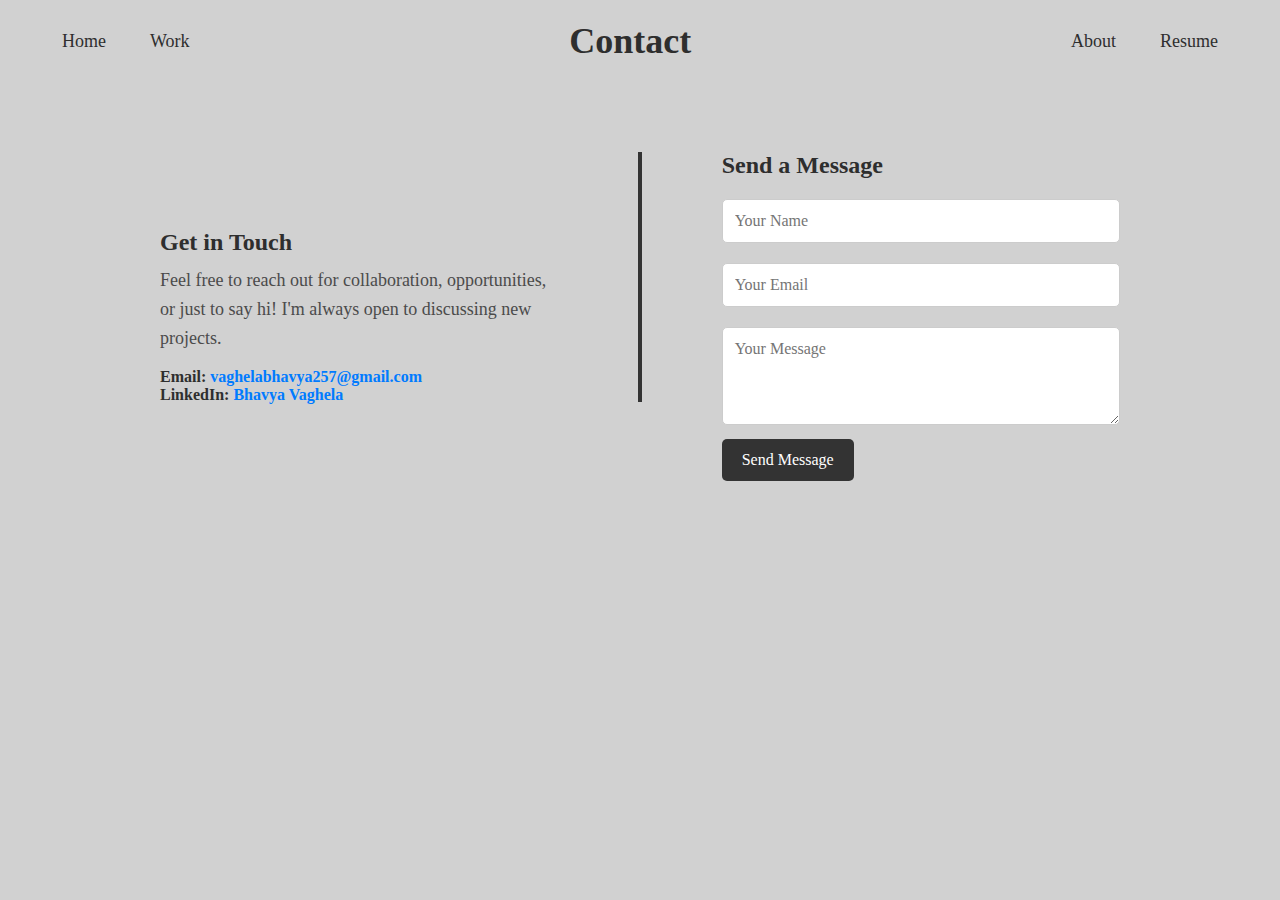
==== contact.html @ 569825f2 "Initial commit" ====
<!DOCTYPE html>
<html lang="en">
<head>
    <meta charset="UTF-8">
    <meta name="viewport" content="width=device-width, initial-scale=1.0">
    <title>Contact</title>
    <link rel="stylesheet" href="assets/css/styles.css">
</head>
<body class="fade-page">

    <header>
        <nav>
            <div class="nav-left">
                <a href="index.html">Home</a>
                <a href="projects.html">Work</a>
            </div>
            <h1>Contact</h1>
            <div class="nav-right">
                <a href="about.html">About</a>
                <a href="resume.html">Resume</a>
            </div>
        </nav>
    </header>

    <div class="contact-container">
        <div class="content">
            <!-- Contact Details Section -->
            <div class="contact-details">
                <h2>Get in Touch</h2>
                <p class="description">
                    Feel free to reach out for collaboration, opportunities,  
                    or just to say hi! I'm always open to discussing new projects.
                </p>
                <p><strong>Email:</strong> <a href="mailto:vaghelabhavya257@gmail.com">vaghelabhavya257@gmail.com</a></p>
                <p><strong>LinkedIn:</strong> <a href="https://www.linkedin.com/in/bhavya-vaghela-407445260/" target="_blank">Bhavya Vaghela</a></p>
            </div>

            <!-- Middle Divider -->
            <div class="divider"></div>

            <!-- Contact Form Section -->
            <div class="contact-form">
                <h2>Send a Message</h2>
                <form action="#" method="POST">
                    <input type="text" name="name" placeholder="Your Name" required>
                    <input type="email" name="email" placeholder="Your Email" required>
                    <textarea name="message" placeholder="Your Message" rows="4" required></textarea>
                    <button type="submit" class="submit-btn">Send Message</button>
                </form>
            </div>
        </div>
    </div>

</body>
</html>
---- assets/css/styles.css ----
/* Global Styles */
* {
    margin: 0;
    padding: 0;
    box-sizing: border-box;
    font-family: 'Georgia', serif;
    scroll-behavior: smooth;
}

body {
    background-color: #d1d1d1; /* Softer gray background */
    color: #2e2e2e; /* Dark gray text for contrast */
    transition: background 0.3s ease-in-out;
}

/* Header Navigation */
header {
    display: flex;
    justify-content: space-between;
    align-items: center;
    padding: 20px 50px;
    background: transparent;
    font-size: 18px;
}

nav {
    display: flex;
    justify-content: space-between;
    align-items: center;
    width: 100%;
}

.nav-left, .nav-right {
    display: flex;
    gap: 20px;
}

nav a {
    text-decoration: none;
    color: #2e2e2e;
    font-weight: 500;
    padding: 8px 12px;
    transition: 0.3s ease-in-out;
    border-radius: 5px;
}

nav a:hover {
    background: #333;
    color: white;
}

/* Container for main content */
.container {
    display: flex;
    align-items: center;
    justify-content: center;
    height: 80vh;
    padding: 40px;
}

.content {
    display: flex;
    align-items: center;
    max-width: 1000px;
    width: 100%;
    justify-content: space-between;
}

/* Text Section */
.text-section {
    width: 50%;
    text-align: left;
}

.text-section h2 {
    font-size: 36px;
    font-weight: bold;
}

.text-section .description {
    font-size: 20px;
    font-style: italic;
    color: #4b4b4b; /* Soft dark gray for smooth contrast */
    max-width: 400px;
    line-height: 1.6;
}

.highlight {
    color: #007bff;
}

/* Divider */
.divider {
    height: 100px;
    width: 4px;
    background-color: #333;
    margin: 0 30px;
}

/* Image Section */
.image-section {
    width: 50%;
    display: flex;
    justify-content: center;
}

.image-section img {
    width: 280px;
    height: 280px;
    border-radius: 50px;
    object-fit: cover;
    transition: 0.3s ease-in-out;
}

.image-section img:hover {
    transform: scale(1.05);
}

/* Projects Page */
.projects-container {
    display: flex;
    justify-content: space-between;
    align-items: flex-start;
    max-width: 1200px;
    margin: 50px auto;
    padding: 20px;
}

/* Left: Project List */
.projects-list {
    display: grid;
    grid-template-columns: repeat(2, 1fr); /* 2-column layout */
    gap: 20px;
    flex: 1;
}

/* Project Cards */
.project {
    background: white;
    padding: 20px;
    border-radius: 10px;
    box-shadow: 0px 4px 8px rgba(0, 0, 0, 0.1);
    transition: transform 0.3s ease-in-out;
}

.project h3 {
    font-size: 20px;
    color: #333;
}

.project p {
    font-size: 16px;
    color: #666;
}

.project a {
    display: inline-block;
    margin-top: 10px;
    text-decoration: none;
    color: #007bff;
    font-weight: bold;
    transition: color 0.3s ease-in-out;
}

.project a:hover {
    color: #0056b3;
}

.project:hover {
    transform: translateY(-5px);
}

/* Middle Divider */
.divider {
    width: 2px;
    background-color: black;
    height: auto;
    align-self: stretch;
    margin: 0 30px;
}

/* Right: Description Section */
.text-section {
    flex-basis: 40%;
    font-size: 18px;
    line-height: 1.6;
    color: #4b4b4b;
    padding-left: 30px;
}

.text-section h2 {
    font-size: 24px;
    margin-bottom: 10px;
}

/* Responsive Design */
@media (max-width: 992px) {
    .projects-container {
        flex-direction: column;
        align-items: center;
    }

    .projects-list {
        grid-template-columns: 1fr; /* Single column on smaller screens */
    }

    .divider {
        display: none;
    }

    .text-section {
        text-align: center;
        padding-left: 0;
    }
}

/* About Page */
.about-container {
    max-width: 1000px;
    margin: 50px auto;
    padding: 20px;
}

/* Content Layout */
.content {
    display: flex;
    align-items: center;
    justify-content: space-between;
    gap: 50px;
}

/* Vertical Line Between Sections */
.line {
    width: 2px;
    height: 50px;
    background-color: black;
    margin: 40px auto;
}

/* Career Goal Section */
.career-goal {
    max-width: 800px;
    margin: 50px auto;
    text-align: center;
}

.career-goal h2 {
    font-size: 26px;
    font-weight: bold;
    margin-bottom: 15px;
}

.career-goal .description {
    font-size: 18px;
    color: #4b4b4b;
    line-height: 1.6;
    margin-bottom: 15px;
    text-align: left;
}

/* Scroll Animation */
.scroll-animation {
    opacity: 0;
    transform: translateY(30px);
    transition: opacity 0.8s ease-out, transform 0.8s ease-out;
}

.scroll-animation.visible {
    opacity: 1;
    transform: translateY(0);
}


/* Text Section */
.text-section {
    width: 50%;
    text-align: left;
}

.text-section .description {
    font-size: 20px;
    font-style: italic;
    color: #4b4b4b;
    max-width: 450px;
    line-height: 1.6;
    margin-bottom: 15px;
}

/* Image Section */
.image-section {
    width: 50%;
    display: flex;
    justify-content: center;
}

.image-section img {
    width: 280px;
    height: 280px;
    border-radius: 20px;
    object-fit: cover;
    transition: 0.3s ease-in-out;
}

.image-section img:hover {
    transform: scale(1.05);
}
/* About Page */
.about-container {
    max-width: 1000px;
    margin: 50px auto;
    padding: 20px;
}

/* Alternating Sections */
.about-section {
    display: flex;
    align-items: center;
    justify-content: space-between;
    gap: 50px;
    margin-bottom: 40px;
}

/* Left/Right Alignment */
.text {
    width: 50%;
    font-size: 20px;
    font-style: italic;
    color: #4b4b4b;
    max-width: 450px;
    line-height: 1.6;
    transition: transform 0.3s ease-in-out, opacity 0.3s ease-in-out;
}

.image {
    width: 50%;
    display: flex;
    justify-content: center;
}

.image img {
    width: 300px;
    height: 200px;
    border-radius: 15px;
    object-fit: cover;
    transition: transform 0.3s ease-in-out, opacity 0.3s ease-in-out;
}

/* Hover Effects */
.text:hover {
    transform: translateX(5px);
    color: #333;
}

.image img:hover {
    transform: scale(1.05);
}

/* Divider */
.divider {
    height: 100px;
    width: 4px;
    background-color: #333;
    margin: 0 auto 20px auto;
}

/* Scroll Animation */
.scroll-animation {
    opacity: 0;
    transform: translateY(30px);
    transition: opacity 0.8s ease-out, transform 0.8s ease-out;
}

.scroll-animation.visible {
    opacity: 1;
    transform: translateY(0);
}
/* Resume Page */
.resume-container {
    max-width: 1000px;
    margin: 50px auto;
    padding: 20px;
}

/* Content Layout */
.content {
    display: flex;
    align-items: center;
    justify-content: space-between;
    gap: 50px;
}

/* Middle Divider */
.divider {
    height: 200px;
    width: 4px;
    background-color: #333;
    margin: 0 30px;
}

/* Resume & Cover Letter Sections */
.resume-section, .cover-letter-section {
    width: 50%;
    text-align: left;
}

.resume-section h2, .cover-letter-section h2 {
    font-size: 24px;
    font-weight: bold;
    margin-bottom: 10px;
}

.resume-section .description, .cover-letter-section .description {
    font-size: 18px;
    color: #4b4b4b;
    max-width: 400px;
    line-height: 1.6;
    margin-bottom: 15px;
}

/* Download Buttons */
.resume-btn {
    display: inline-block;
    margin-top: 10px;
    padding: 12px 20px;
    background: #333;
    color: white;
    font-size: 16px;
    text-decoration: none;
    border-radius: 5px;
    transition: background 0.3s ease-in-out;
}

.resume-btn:hover {
    background: #555;
}
/* Contact Page */
.contact-container {
    max-width: 1000px;
    margin: 50px auto;
    padding: 20px;
}

/* Content Layout */
.content {
    display: flex;
    align-items: center;
    justify-content: space-between;
    gap: 50px;
}

/* Middle Divider */
.divider {
    height: 250px;
    width: 4px;
    background-color: #333;
    margin: 0 30px;
}

/* Contact Details */
.contact-details {
    width: 50%;
    text-align: left;
}

.contact-details h2 {
    font-size: 24px;
    font-weight: bold;
    margin-bottom: 10px;
}

.contact-details .description {
    font-size: 18px;
    color: #4b4b4b;
    max-width: 400px;
    line-height: 1.6;
    margin-bottom: 15px;
}

.contact-details a {
    color: #007bff;
    text-decoration: none;
    font-weight: bold;
    transition: color 0.3s ease-in-out;
}

.contact-details a:hover {
    color: #0056b3;
}

/* Contact Form */
.contact-form {
    width: 50%;
    text-align: left;
}

.contact-form h2 {
    font-size: 24px;
    font-weight: bold;
    margin-bottom: 10px;
}

/* Form Styling */
.contact-form input, 
.contact-form textarea {
    width: 100%;
    padding: 12px;
    margin: 10px 0;
    border: 1px solid #ccc;
    border-radius: 5px;
    font-size: 16px;
}

/* Submit Button */
.submit-btn {
    padding: 12px 20px;
    background: #333;
    color: white;
    border: none;
    cursor: pointer;
    font-size: 16px;
    border-radius: 5px;
    transition: 0.3s ease-in-out;
}

.submit-btn:hover {
    background: #555;
}
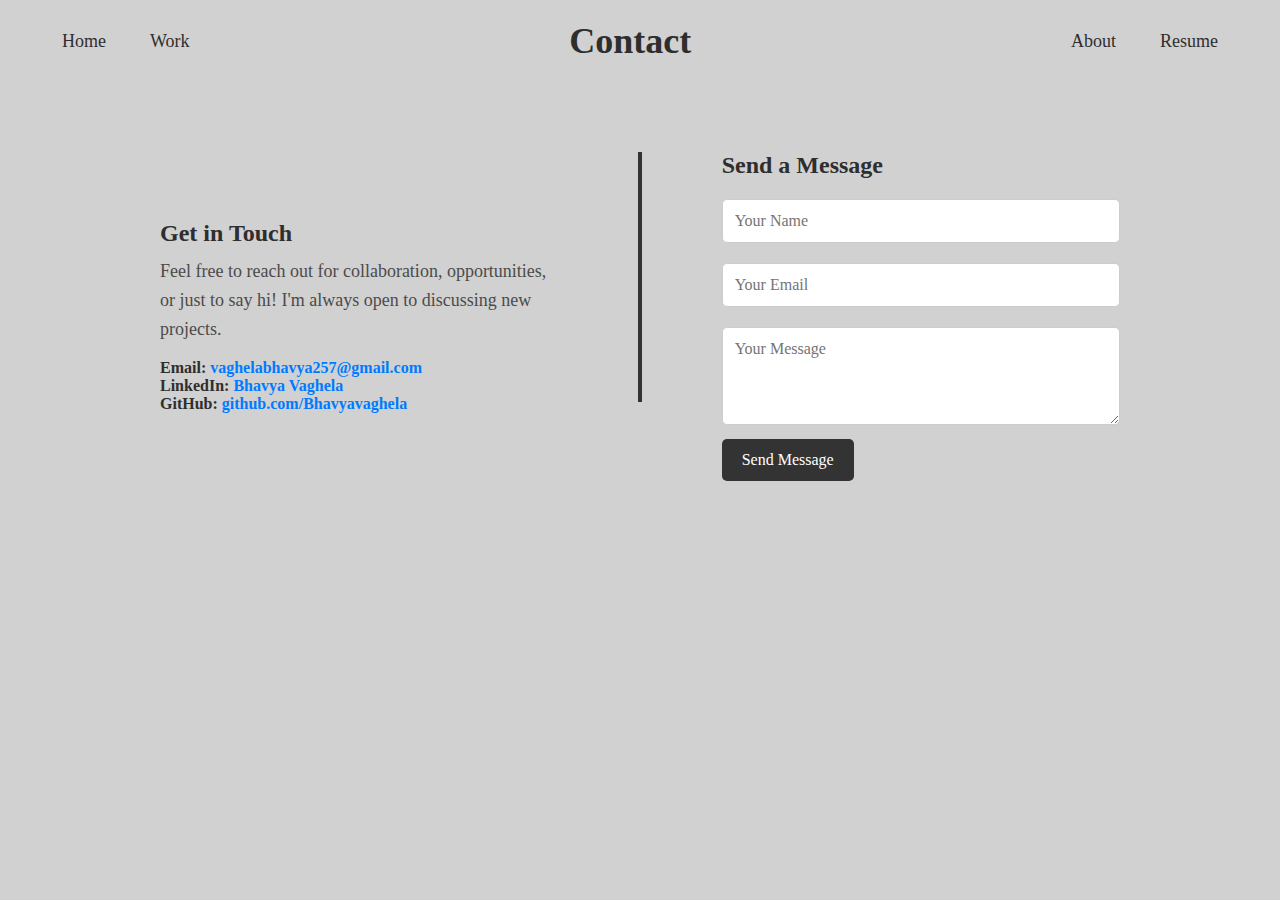
==== commit a0a567ff: "Updated portfolio with new design and content" ====
--- a/contact.html
+++ b/contact.html
@@ -33,6 +33,7 @@
                 </p>
                 <p><strong>Email:</strong> <a href="mailto:vaghelabhavya257@gmail.com">vaghelabhavya257@gmail.com</a></p>
                 <p><strong>LinkedIn:</strong> <a href="https://www.linkedin.com/in/bhavya-vaghela-407445260/" target="_blank">Bhavya Vaghela</a></p>
+                <p><strong>GitHub:</strong> <a href="https://github.com/Bhavyavaghela" target="_blank">github.com/Bhavyavaghela</a></p>
             </div>
 
             <!-- Middle Divider -->
--- a/assets/css/styles.css
+++ b/assets/css/styles.css
@@ -526,3 +526,42 @@
     background: #555;
 }
 
+/* Welcome Section (Fade Out on Scroll Smoothly) */
+.welcome {
+    height: 100vh;
+    display: flex;
+    flex-direction: column;
+    justify-content: center;
+    align-items: center;
+    text-align: center;
+    padding: 0 20px;
+    max-width: 800px;
+    margin: 0 auto;
+    background: transparent;
+    position: relative;
+    z-index: 1;
+    transition: opacity 0.6s ease, transform 0.6s ease;
+  }
+  
+  .welcome h2 {
+    font-size: 32px;
+    margin-bottom: 10px;
+  }
+  
+  .welcome-text {
+    font-size: 18px;
+    color: #555;
+    line-height: 1.6;
+  }
+  
+  .fade-out {
+    opacity: 0;
+    transform: translateY(-40px);
+  }
+  
+  .main-section {
+    min-height: 100vh;
+    padding-top: 60px;
+  }
+  
+  